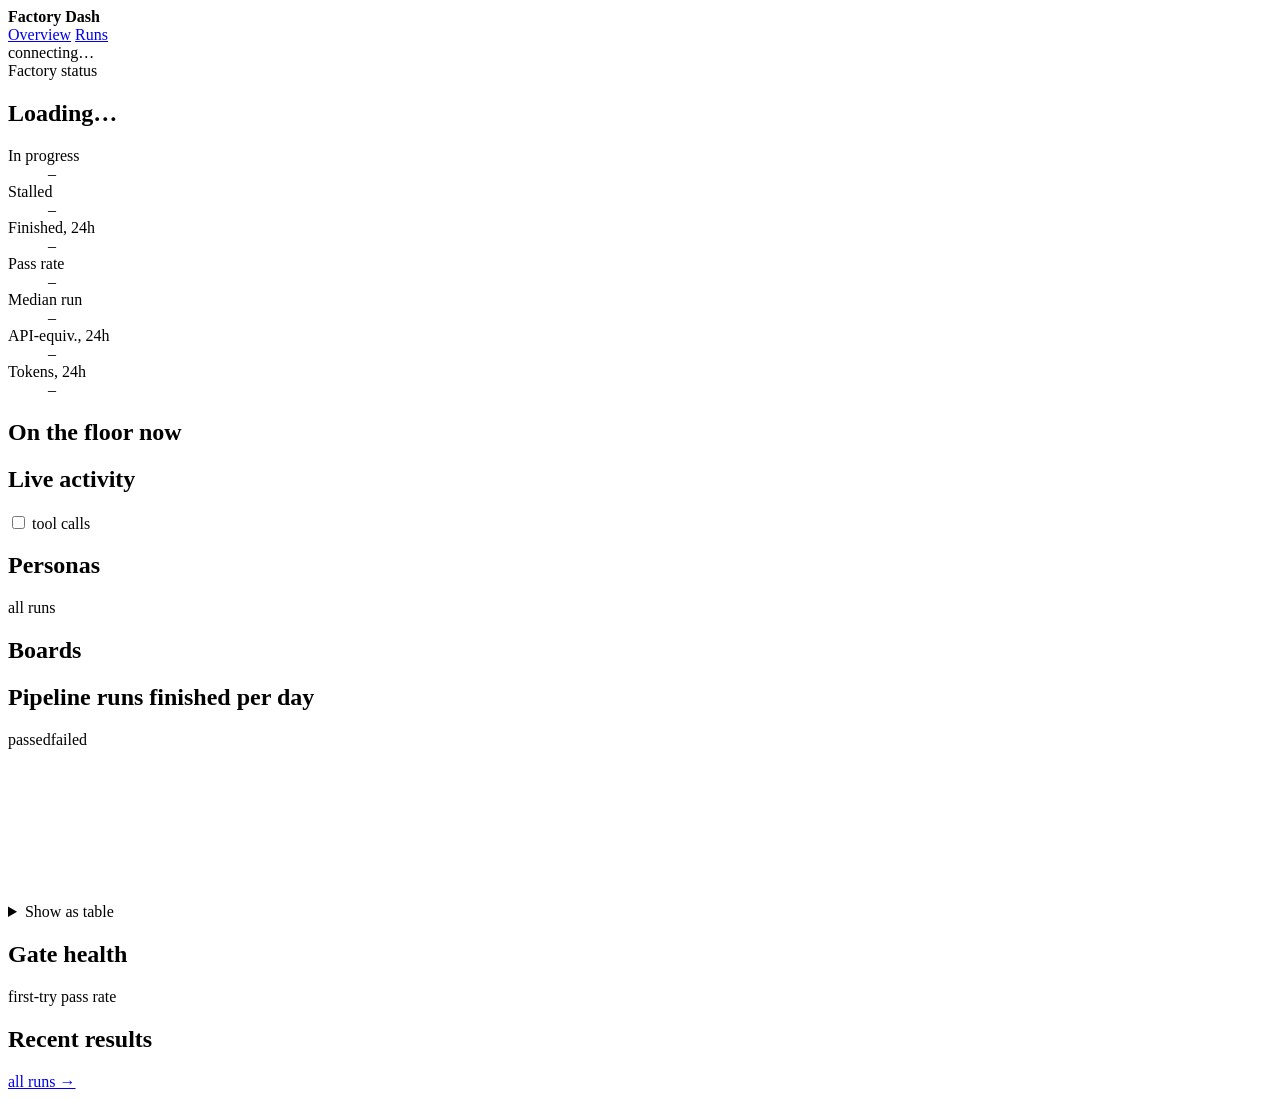
==== dashboard/ui/overview.html @ 7008f08c "Initial import: embedded-factory pipeline, dashboard and toolchain LLM persona pipeline (Python, Cla" ====
<!doctype html>
<html lang="en">
<head>
<meta charset="utf-8">
<meta name="viewport" content="width=device-width, initial-scale=1">
<title>Factory Overview</title>
<link rel="stylesheet" href="/style.css">
<link rel="stylesheet" href="/overview.css">
</head>
<body>
<div class="ov-app">
  <header class="topbar">
    <div class="brand">
      <span class="led" id="conn-led" aria-hidden="true"></span>
      <strong>Factory Dash</strong>
      <nav class="nav" aria-label="Views">
        <a href="/" aria-current="page">Overview</a>
        <a href="/runs">Runs</a>
      </nav>
    </div>
    <div class="top-right">
      <span class="conn" id="conn">connecting…</span>
      <span class="clock mono" id="clock"></span>
    </div>
  </header>

  <main class="ov">
    <section class="hero" aria-live="polite">
      <div class="hero-text">
        <span class="label">Factory status</span>
        <h1 id="hero-title">Loading…</h1>
        <p class="hero-sub" id="hero-sub"></p>
      </div>
      <span class="status-pill" id="hero-pill"></span>
    </section>

    <dl class="stats kpis" id="kpis">
      <div><dt>In progress</dt><dd id="k-active">–</dd></div>
      <div><dt title="Unfinished runs with no new event for longer than the stall threshold">Stalled</dt><dd id="k-stalled">–</dd></div>
      <div><dt>Finished, 24h</dt><dd id="k-24h">–</dd></div>
      <div><dt title="Finished new/change pipeline runs that passed; gate-only checks excluded">Pass rate</dt><dd id="k-rate">–</dd></div>
      <div><dt title="Median start-to-finish time of finished runs">Median run</dt><dd id="k-dur">–</dd></div>
      <div><dt title="SDK-reported cost at API list prices; on a Claude subscription this is quota used, not a charge">API-equiv., 24h</dt><dd id="k-cost">–</dd></div>
      <div><dt>Tokens, 24h</dt><dd id="k-tok">–</dd></div>
    </dl>

    <section aria-labelledby="h-floor" class="floor">
      <div class="section-head">
        <h2 id="h-floor">On the floor now</h2>
        <span class="label" id="floor-count"></span>
      </div>
      <div id="floor" class="cards"></div>
    </section>

    <div class="ov-cols">
      <section class="panel feed-panel" aria-labelledby="h-feed">
        <div class="panel-head">
          <h2 id="h-feed">Live activity</h2>
          <div class="feed-ctl">
            <button type="button" id="feed-run" class="chip" hidden></button>
            <label class="toggle"><input type="checkbox" id="feed-tools"> tool calls</label>
          </div>
        </div>
        <ol id="feed" class="feed"></ol>
      </section>

      <div class="side">
        <section class="panel" aria-labelledby="h-personas">
          <div class="panel-head"><h2 id="h-personas">Personas</h2><span class="label">all runs</span></div>
          <div class="table-wrap"><table class="grid" id="personas"></table></div>
        </section>
        <section class="panel" aria-labelledby="h-boards">
          <div class="panel-head"><h2 id="h-boards">Boards</h2></div>
          <ul id="boards" class="lanes"></ul>
        </section>
      </div>
    </div>

    <div class="ov-cols even">
      <section class="panel" aria-labelledby="h-thru">
        <div class="panel-head">
          <h2 id="h-thru">Pipeline runs finished per day</h2>
          <span class="legend"><span class="key"><i class="sq ok"></i>passed</span><span class="key"><i class="sq fail"></i>failed</span></span>
        </div>
        <div class="chart-wrap" id="thru-wrap">
          <svg id="thru" role="img" aria-label="Pipeline runs finished per day, last 14 days"></svg>
          <div class="tip" id="thru-tip" hidden></div>
        </div>
        <details class="as-table"><summary>Show as table</summary><div class="table-wrap"><table class="grid" id="thru-table"></table></div></details>
      </section>

      <section class="panel" aria-labelledby="h-gates">
        <div class="panel-head">
          <h2 id="h-gates">Gate health</h2>
          <span class="label" title="Share of runs whose first evaluation of the gate passed">first-try pass rate</span>
        </div>
        <div id="gates" class="bars"></div>
      </section>
    </div>

    <section class="panel" aria-labelledby="h-recent">
      <div class="panel-head"><h2 id="h-recent">Recent results</h2><a class="label link" href="/runs">all runs →</a></div>
      <div class="table-wrap"><table class="grid recent" id="recent"></table></div>
    </section>
  </main>
</div>
<script src="/overview.js"></script>
</body>
</html>
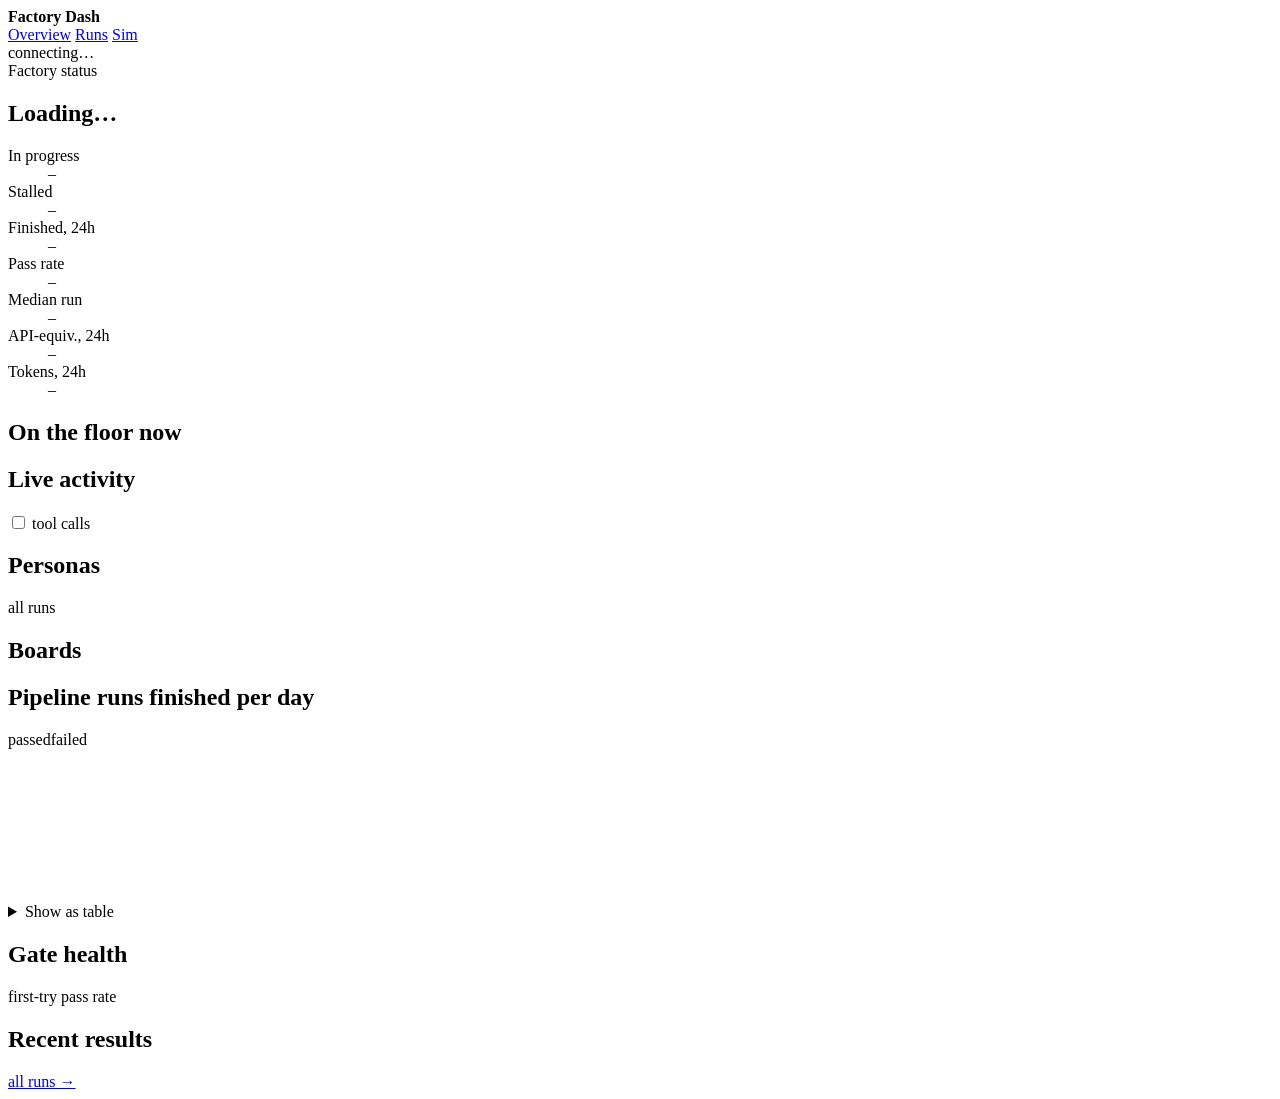
==== commit 85f80d2d: "Add 3D replay of simulated boards (/sim) from G5 Renode traces G5 now records what the simulated boa" ====
--- a/dashboard/ui/overview.html
+++ b/dashboard/ui/overview.html
@@ -16,6 +16,7 @@
       <nav class="nav" aria-label="Views">
         <a href="/" aria-current="page">Overview</a>
         <a href="/runs">Runs</a>
+        <a href="/sim">Sim</a>
       </nav>
     </div>
     <div class="top-right">
